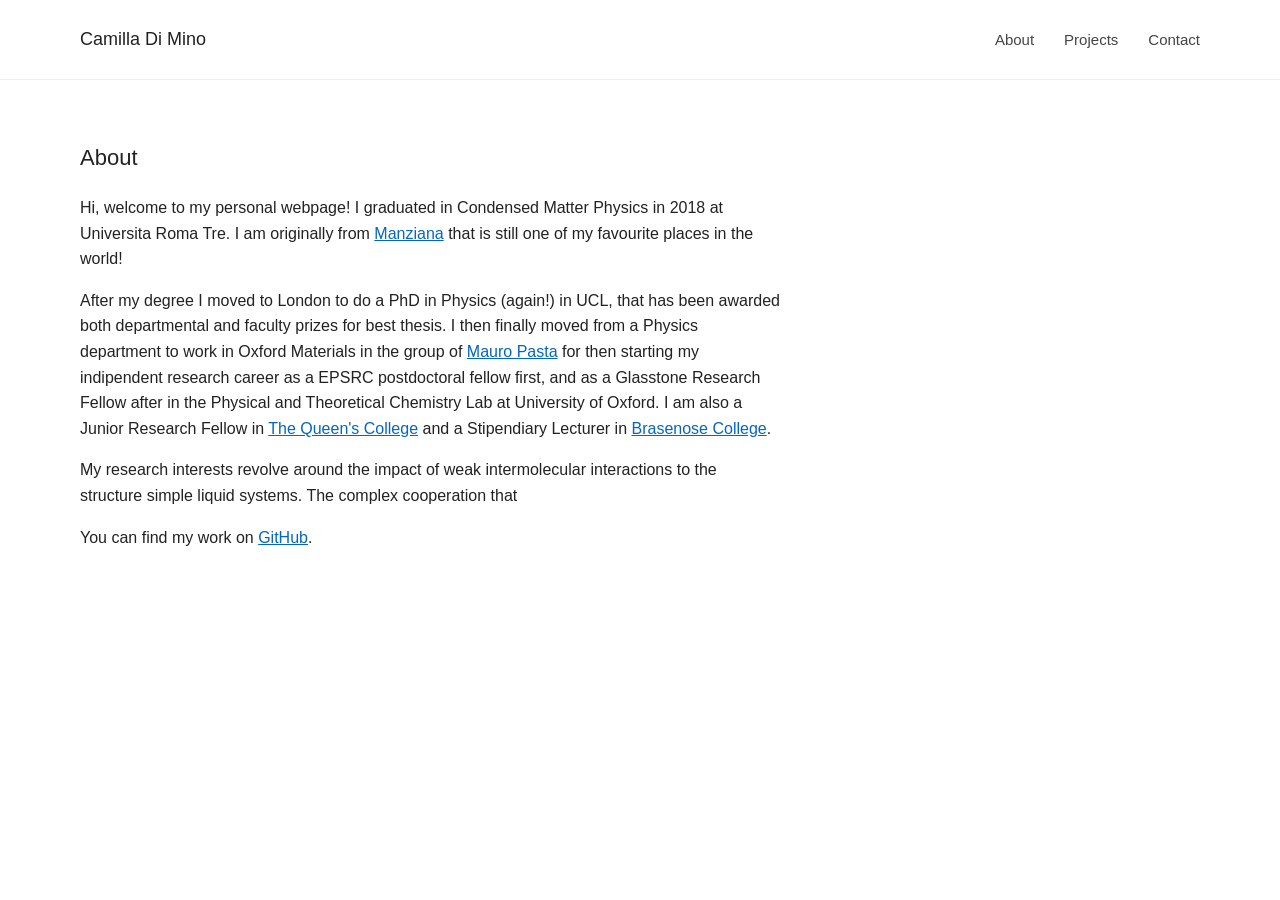
==== index.html @ c5964ceb "Update header with name 'Camilla Di Mino'" ====
<!DOCTYPE html>
<html>
<head>
  <title>Your Name</title>
  <link rel="stylesheet" href="style.css">
</head>

<body>

<nav>
  <h1>Camilla Di Mino</h1>
  <ul>
    <li><a href="index.html">About</a></li>
    <li><a href="projects.html">Projects</a></li>
    <li><a href="contact.html">Contact</a></li>
  </ul>
</nav>

<section>
  <h2>About</h2>

  <p>
   Hi, welcome to my personal webpage! 
    I graduated in Condensed Matter Physics in 2018 at Universita Roma Tre. I am originally from <a href="https://it.wikipedia.org/wiki/Manziana">Manziana</a> that is still one of my favourite
    places in the world! 
  </p>

  <p>
    
    After my degree I moved to London to do a PhD in Physics (again!) in UCL, that has been awarded both departmental and faculty prizes for best thesis.
    I then finally moved from a Physics department to work in Oxford Materials in the group of <a href="https://www.pastagroup.org">Mauro Pasta</a> for then 
    starting my indipendent research career as a EPSRC postdoctoral fellow first, and as a Glasstone Research Fellow after in the Physical and Theoretical Chemistry Lab at University of Oxford.
    I am also a Junior Research Fellow in <a href="https://www.queens.ox.ac.uk/people/dr-camilla-di-mino/">The Queen's College</a> and a Stipendiary Lecturer in <a href="https://www.bnc.ox.ac.uk/person/dr-camilla-di-mino/?tab=person-contact">Brasenose College</a>.
  </p>

  <p>
   My research interests revolve around the impact of weak intermolecular interactions to the structure simple liquid systems. The complex cooperation that
  </p>

  <p>
    You can find my work on 
    <a href="https://github.com/yourusername">GitHub</a>.
  </p>
</section>

</body>
</html>
---- style.css ----
/* =========================
   Base styling (minimal academic style)
========================= */

body {
  font-family: -apple-system, BlinkMacSystemFont, "Segoe UI", Arial, sans-serif;
  margin: 0;
  background: #ffffff;
  color: #222;
  line-height: 1.6;
}

/* =========================
   Navigation bar
========================= */

nav {
  display: flex;
  justify-content: space-between;
  align-items: center;
  padding: 25px 80px;
  border-bottom: 1px solid #eee;
  background: white;
}

nav h1 {
  font-size: 18px;
  font-weight: 500;
  margin: 0;
}

nav ul {
  list-style: none;
  display: flex;
  gap: 30px;
  margin: 0;
  padding: 0;
}

nav a {
  text-decoration: none;
  color: #444;
  font-size: 15px;
}

nav a:hover {
  color: #000;
}

/* =========================
   Page layout
========================= */

section {
  max-width: 700px;
  margin-left: 80px;
  margin-top: 60px;
}

h2 {
  font-size: 22px;
  font-weight: 500;
  margin-bottom: 20px;
}

/* Links (global) */
a {
  color: #0066cc;
}

a:hover {
  text-decoration: underline;
}

.grid {
  display: grid;
  grid-template-columns: repeat(3, 0.1fr);
  gap: 100px;
}
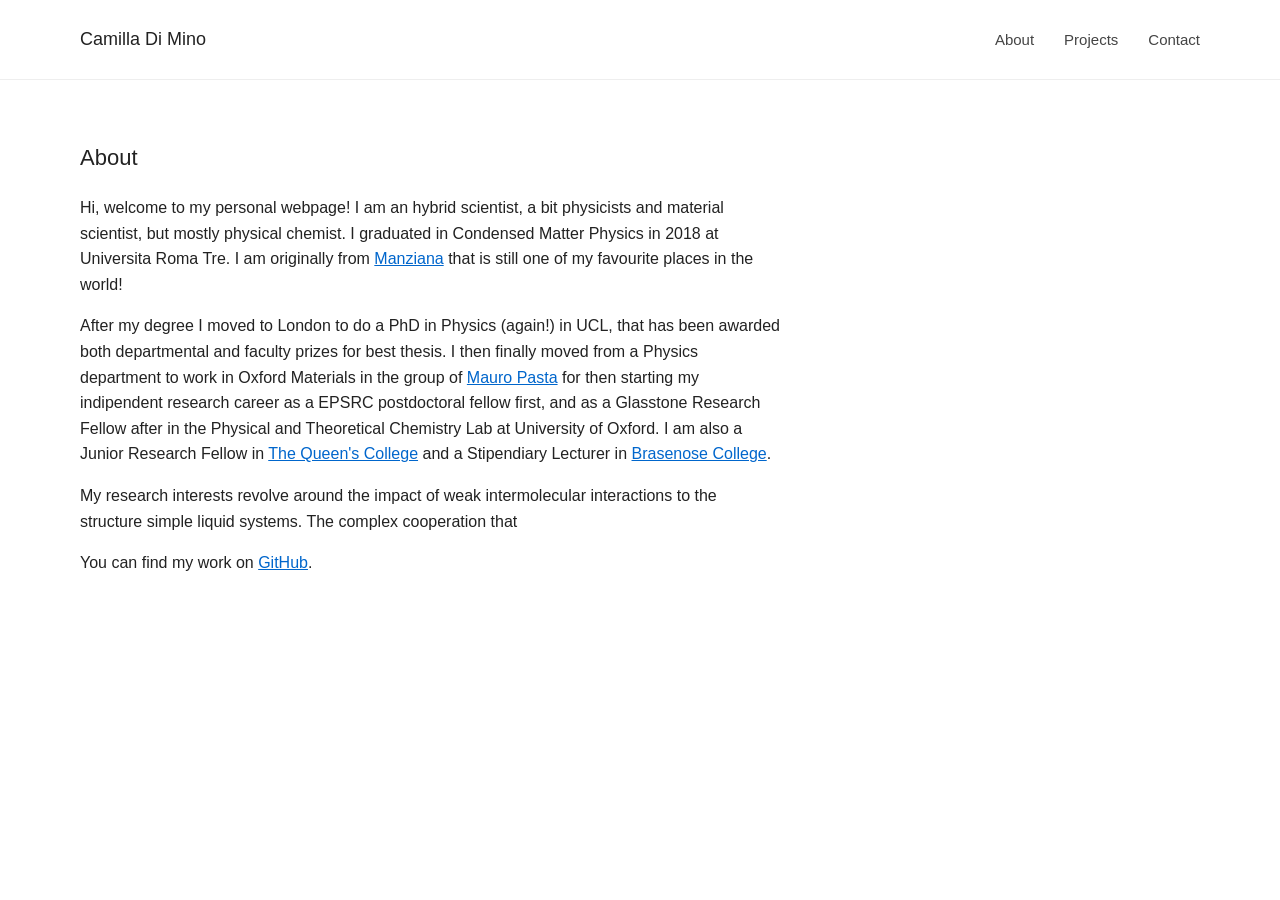
==== commit 4c806437: "Update personal introduction in index.html" ====
--- a/index.html
+++ b/index.html
@@ -21,7 +21,7 @@
 
   <p>
    Hi, welcome to my personal webpage! 
-    I graduated in Condensed Matter Physics in 2018 at Universita Roma Tre. I am originally from <a href="https://it.wikipedia.org/wiki/Manziana">Manziana</a> that is still one of my favourite
+   I am an hybrid scientist, a bit physicists and material scientist, but mostly physical chemist. I graduated in Condensed Matter Physics in 2018 at Universita Roma Tre. I am originally from <a href="https://it.wikipedia.org/wiki/Manziana">Manziana</a> that is still one of my favourite
     places in the world! 
   </p>
 
--- a/style.css
+++ b/style.css
@@ -72,8 +72,24 @@
   text-decoration: underline;
 }
 
-.grid {
+
+    .grid-container {
+      display: grid;
+      grid-template-rows: 100px 200px;
+      grid-template-columns: 400px 800px;
+    }
+
+    .grid-item {
+      font-size: 3rem;
+      background-color: darkviolet;
+      border: 5px solid goldenrod;
+      color: white;
+    }
+
+
+
+/*.grid {
   display: grid;
   grid-template-columns: repeat(3, 0.1fr);
   gap: 100px;
-}
+} */
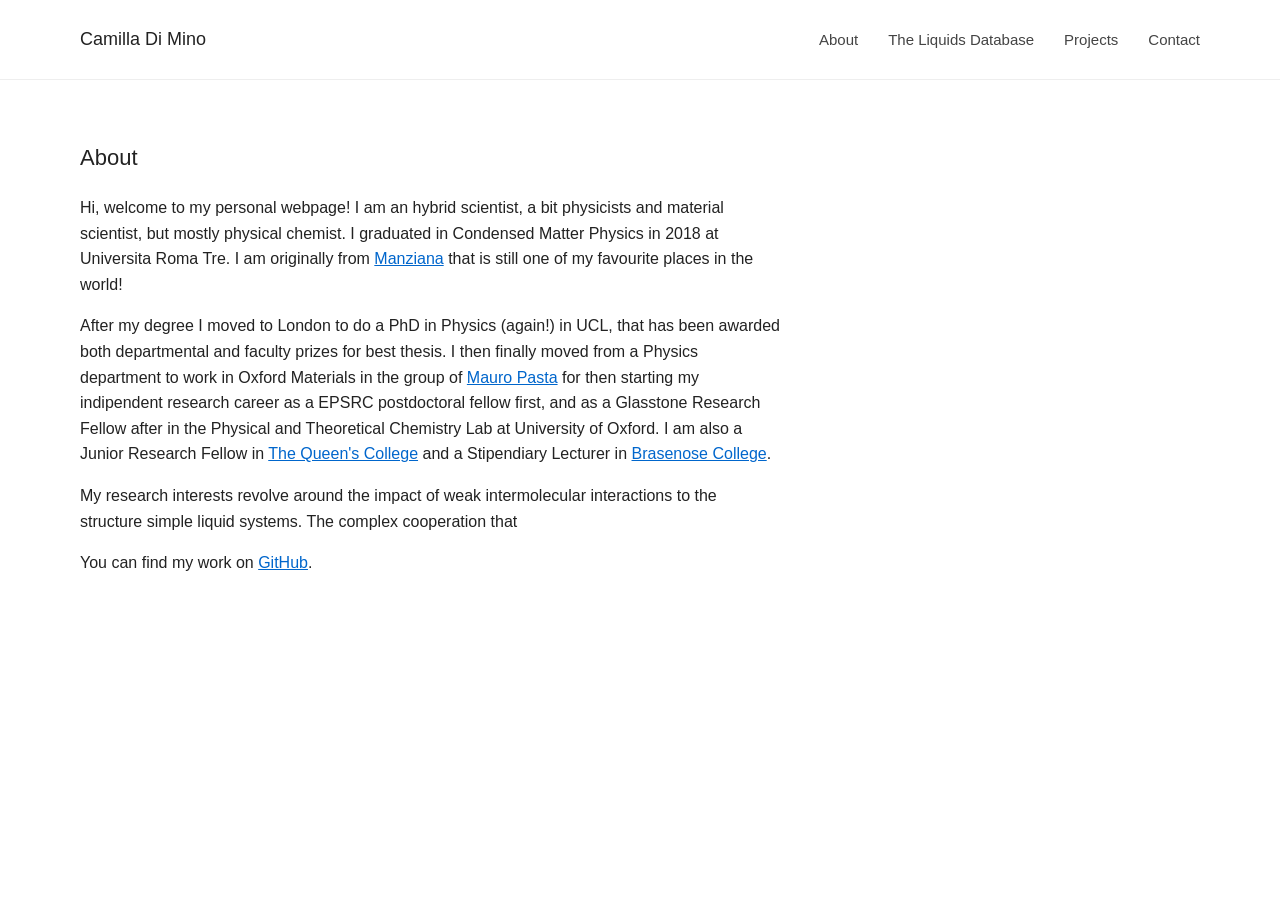
==== commit dbf7c58c: "Update index.html" ====
--- a/index.html
+++ b/index.html
@@ -11,6 +11,7 @@
   <h1>Camilla Di Mino</h1>
   <ul>
     <li><a href="index.html">About</a></li>
+    <li><a href="theliquidsdatabase.html">The Liquids Database</a></li>
     <li><a href="projects.html">Projects</a></li>
     <li><a href="contact.html">Contact</a></li>
   </ul>
--- a/style.css
+++ b/style.css
@@ -70,22 +70,33 @@
 
 a:hover {
   text-decoration: underline;
+   }
+
+
+ .grid {
+  display: grid;
+  grid-template-columns: repeat(3, 350px);
+  grid-auto-rows: 400px;
+  gap: 15px;
+
+  width: max-content;
 }
 
+.card {
+  border: 2px solid #ccc;
+  overflow: hidden;
+}
 
-    .grid-container {
-      display: grid;
-      grid-template-rows: 100px 200px;
-      grid-template-columns: 400px 800px;
-    }
+.card img {
+  align: "center"
+  width: auto;
+  height: 35%;
+  object-fit: cover;
+}
 
-    .grid-item {
-      font-size: 3rem;
-      background-color: darkviolet;
-      border: 5px solid goldenrod;
-      color: white;
-    }
-
+.card-content {
+  padding: 10px;
+}
 
 
 /*.grid {
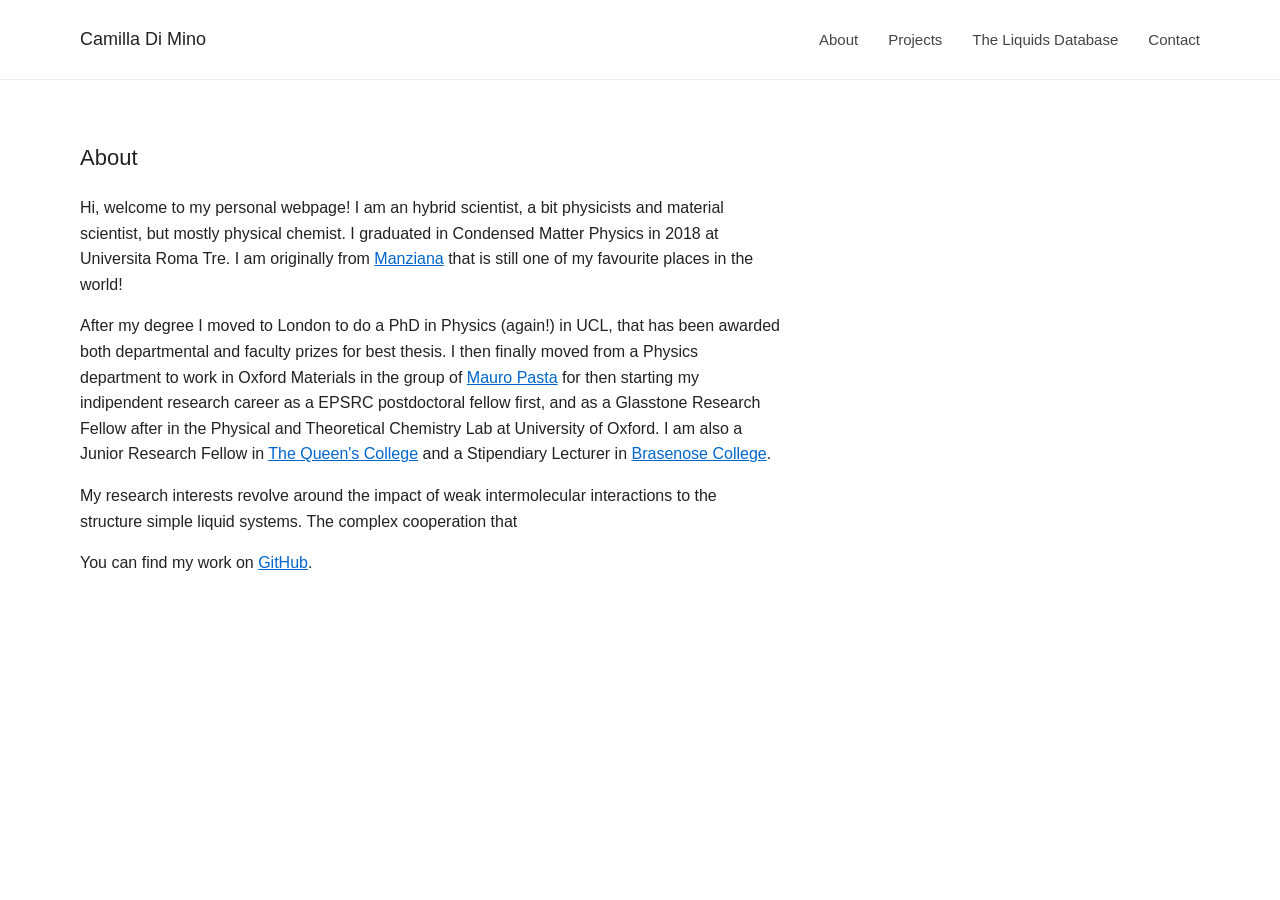
==== commit 50a7a8eb: "Update index.html" ====
--- a/index.html
+++ b/index.html
@@ -11,8 +11,8 @@
   <h1>Camilla Di Mino</h1>
   <ul>
     <li><a href="index.html">About</a></li>
+    <li><a href="projects.html">Projects</a></li>
     <li><a href="theliquidsdatabase.html">The Liquids Database</a></li>
-    <li><a href="projects.html">Projects</a></li>
     <li><a href="contact.html">Contact</a></li>
   </ul>
 </nav>
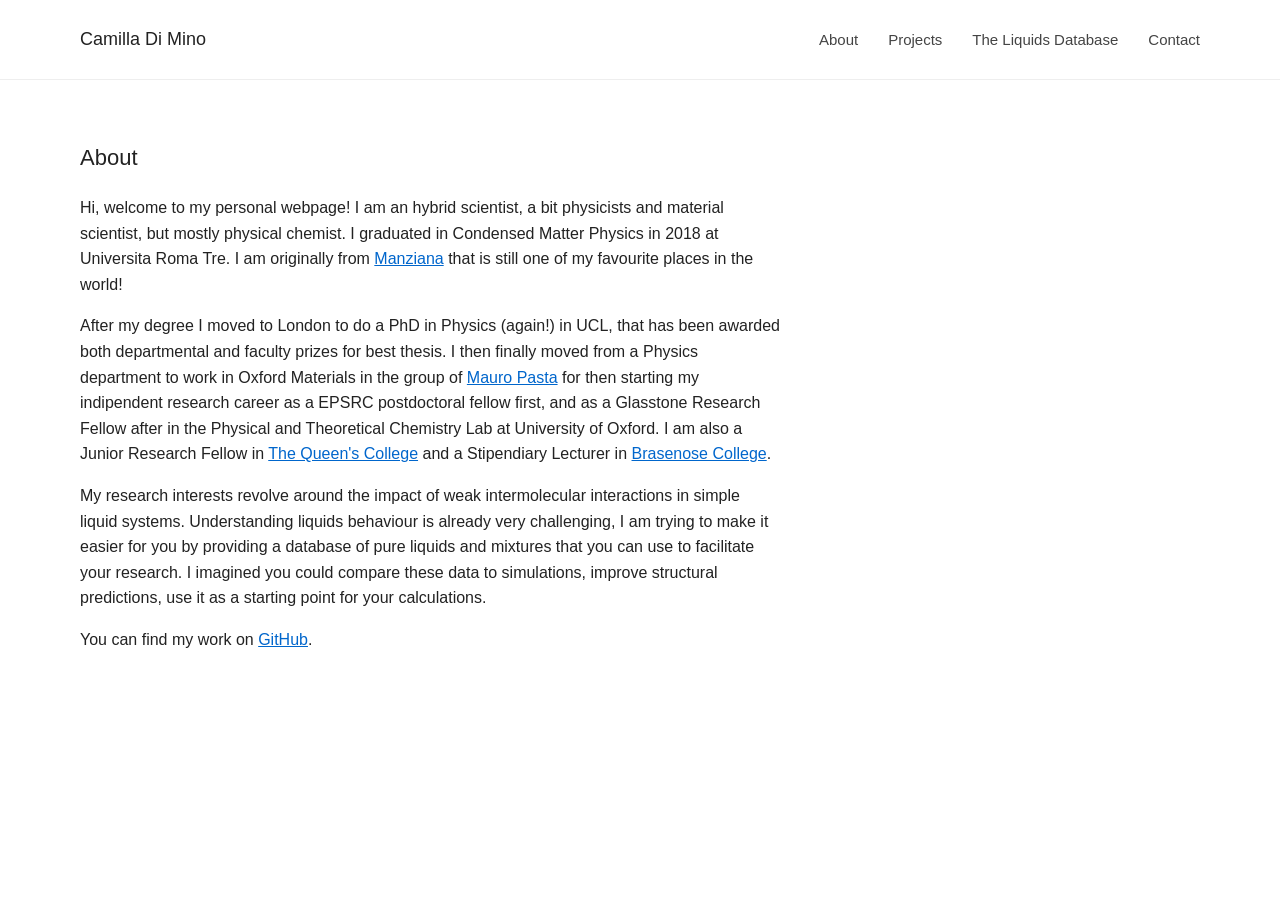
==== commit 1301123f: "Update index.html" ====
--- a/index.html
+++ b/index.html
@@ -35,8 +35,7 @@
   </p>
 
   <p>
-   My research interests revolve around the impact of weak intermolecular interactions to the structure simple liquid systems. The complex cooperation that
-  </p>
+   My research interests revolve around the impact of weak intermolecular interactions in simple liquid systems. Understanding liquids behaviour is already very challenging, I am trying to make it easier for you by providing a database of pure liquids and mixtures that you can use to facilitate your research. I imagined you could compare these data to simulations, improve structural predictions, use it as a starting point for your calculations. 
 
   <p>
     You can find my work on 
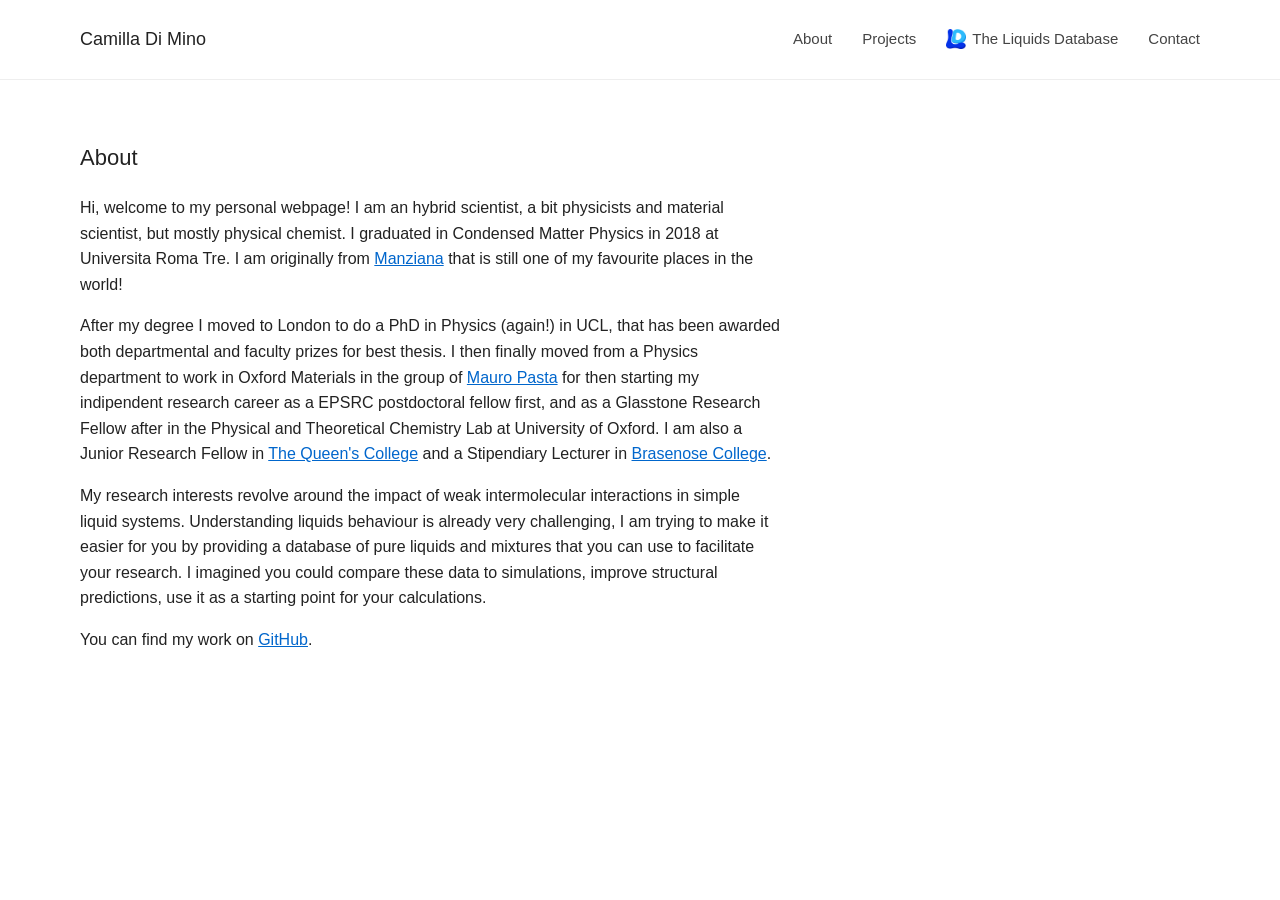
==== commit 562a2f24: "Update link for The Liquids Database with logo" ====
--- a/index.html
+++ b/index.html
@@ -12,7 +12,10 @@
   <ul>
     <li><a href="index.html">About</a></li>
     <li><a href="projects.html">Projects</a></li>
-    <li><a href="theliquidsdatabase.html">The Liquids Database</a></li>
+    <li><a href="theliquidsdatabase.html">
+    <img src="LD_logo.png" alt="Liquids Database logo" class="nav-logo">
+    The Liquids Database
+  </a>
     <li><a href="contact.html">Contact</a></li>
   </ul>
 </nav>
--- a/style.css
+++ b/style.css
@@ -88,7 +88,7 @@
 }
 
 .card img {
-  align: "center"
+  object-position: center;
   width: auto;
   height: 35%;
   object-fit: cover;
@@ -98,6 +98,53 @@
   padding: 10px;
 }
 
+/* Only affects The Liquids Database page */
+.liquids-page .grid {
+  display: grid;
+  grid-template-columns: repeat(5, 1fr);
+  gap: 16px;
+}
+
+.liquids-page .card {
+  border-radius: 0;           /* squared corners */
+  padding: 10px;
+  max-width: 220px;           /* smaller cards */
+  margin: 0 auto;
+}
+
+.liquids-page .card img {
+  display: block;
+  width: 100%;
+  height: 140px;              /* keeps cards compact */
+  object-fit: cover;
+  object-position: center;    /* centers the image inside the box */
+  margin: 0 auto 10px;
+}
+
+.liquids-page .card-content {
+  text-align: center;         /* optional, looks neat with centered images */
+}
+
+.liquids-page .links {
+  text-align: center;
+}
+.liquids-page .card img {
+  display: block;
+  margin: 0 auto;
+  object-fit: cover;
+  object-position: center;
+}
+
+nav ul li a {
+    display: flex;
+    align-items: center;
+    gap: 6px;
+}
+
+.nav-logo {
+    width: 20px;
+    height: 20px;
+}
 
 /*.grid {
   display: grid;
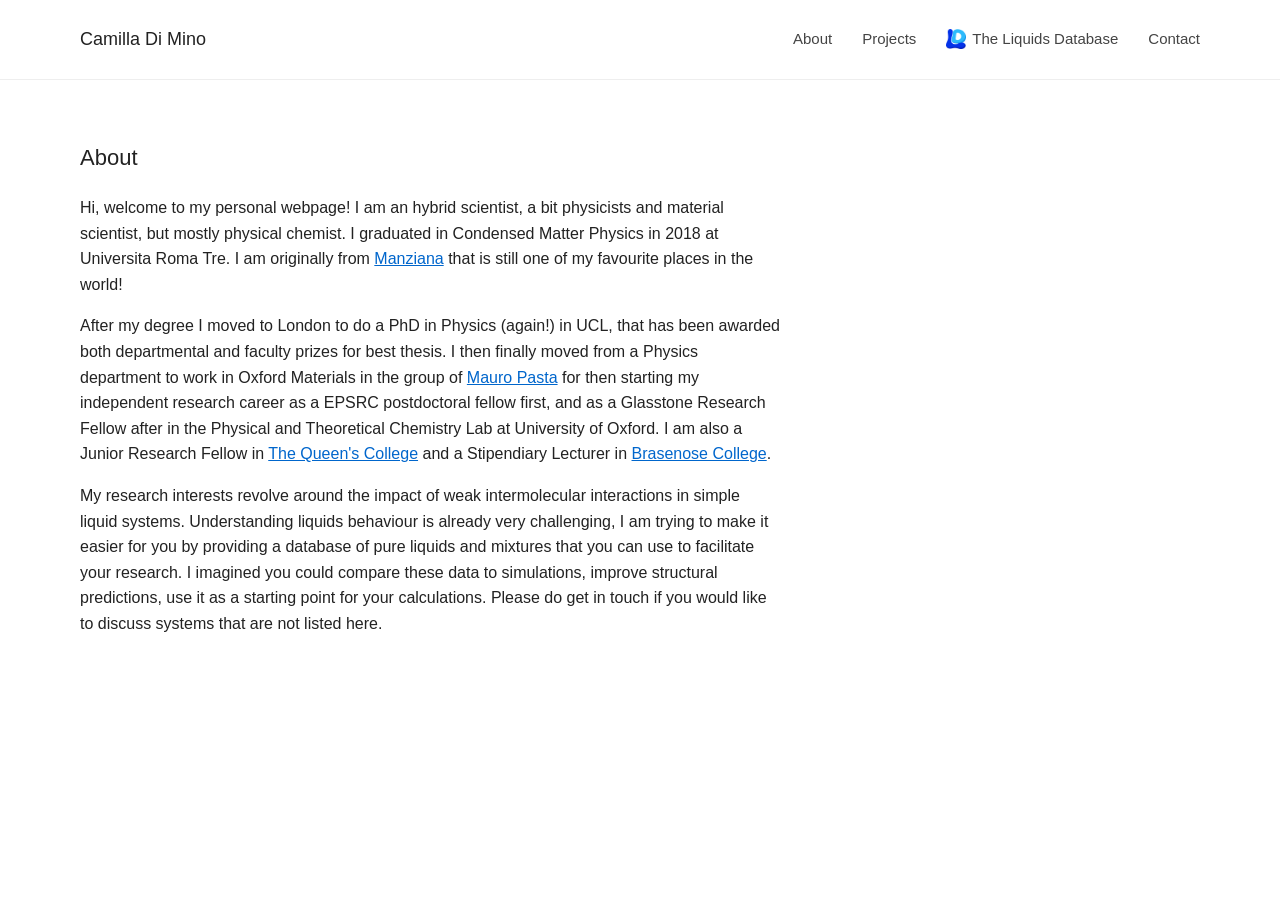
==== commit 524f284b: "Update research description and contact invitation Removed a paragraph about finding work on GitHub " ====
--- a/index.html
+++ b/index.html
@@ -12,7 +12,7 @@
   <ul>
     <li><a href="index.html">About</a></li>
     <li><a href="projects.html">Projects</a></li>
-    <li><a href="theliquidsdatabase.html">
+    <li><a href="theliquidsdatabase2.html">
     <img src="LD_logo.png" alt="Liquids Database logo" class="nav-logo">
     The Liquids Database
   </a>
@@ -33,16 +33,13 @@
     
     After my degree I moved to London to do a PhD in Physics (again!) in UCL, that has been awarded both departmental and faculty prizes for best thesis.
     I then finally moved from a Physics department to work in Oxford Materials in the group of <a href="https://www.pastagroup.org">Mauro Pasta</a> for then 
-    starting my indipendent research career as a EPSRC postdoctoral fellow first, and as a Glasstone Research Fellow after in the Physical and Theoretical Chemistry Lab at University of Oxford.
+    starting my independent research career as a EPSRC postdoctoral fellow first, and as a Glasstone Research Fellow after in the Physical and Theoretical Chemistry Lab at University of Oxford.
     I am also a Junior Research Fellow in <a href="https://www.queens.ox.ac.uk/people/dr-camilla-di-mino/">The Queen's College</a> and a Stipendiary Lecturer in <a href="https://www.bnc.ox.ac.uk/person/dr-camilla-di-mino/?tab=person-contact">Brasenose College</a>.
   </p>
 
   <p>
    My research interests revolve around the impact of weak intermolecular interactions in simple liquid systems. Understanding liquids behaviour is already very challenging, I am trying to make it easier for you by providing a database of pure liquids and mixtures that you can use to facilitate your research. I imagined you could compare these data to simulations, improve structural predictions, use it as a starting point for your calculations. 
-
-  <p>
-    You can find my work on 
-    <a href="https://github.com/yourusername">GitHub</a>.
+   Please do get in touch if you would like to discuss systems that are not listed here.  
   </p>
 </section>
 
--- a/style.css
+++ b/style.css
@@ -116,7 +116,7 @@
   display: block;
   width: 100%;
   height: 140px;              /* keeps cards compact */
-  object-fit: cover;
+  object-fit: contain;
   object-position: center;    /* centers the image inside the box */
   margin: 0 auto 10px;
 }
@@ -131,7 +131,7 @@
 .liquids-page .card img {
   display: block;
   margin: 0 auto;
-  object-fit: cover;
+  object-fit: contain;
   object-position: center;
 }
 
@@ -145,6 +145,109 @@
     width: 20px;
     height: 20px;
 }
+/* Landing page cards */
+
+.database-sections {
+    display: grid;
+    grid-template-columns: repeat(2, minmax(350px, 350px));
+    justify-content: center;
+    align-items: center;
+    gap: 50px;
+    margin: 60px auto;
+    max-width: 1000px;
+}
+
+.database-card {
+    width: 100%;
+    min-height: 320px;
+
+    padding: 50px 40px;
+
+    border-radius: 22px;
+    text-align: center;
+
+    display: flex;
+    flex-direction: column;
+    justify-content: space-between;
+
+    box-shadow: 0 10px 25px rgba(0,0,0,0.08);
+    transition: transform 0.2s ease;
+}
+
+/* Pure liquids */
+
+.go-button {
+    display: inline-flex;
+    align-items: center;
+    justify-content: center;
+    gap: 12px;
+
+    min-width: 260px;
+    padding: 16px 28px;
+
+    border-radius: 10px;
+    color: white;
+    text-decoration: none;
+    font-weight: 600;
+    font-size: 1.05rem;
+
+    transition: transform 0.2s ease,
+                box-shadow 0.2s ease;
+}
+
+.go-button:hover {
+    transform: translateY(-2px);
+}
+
+.pure-button {
+    background: linear-gradient(135deg, #2d7cff, #1e63d5);
+    box-shadow: 0 4px 12px rgba(30,99,213,0.25);
+}
+
+.mixture-button {
+    background: linear-gradient(135deg, #2db44a, #1f8f42);
+    box-shadow: 0 4px 12px rgba(31,143,66,0.25);
+}
+/* Icons */
+
+.icon {
+    font-size: 3.5rem;
+    margin-bottom: 20px;
+}
+.page-title {
+    display: flex;
+    align-items: center;
+    gap: 15px;
+}
+
+.back-button {
+    display: flex;
+    align-items: center;
+    justify-content: center;
+
+    width: 40px;
+    height: 40px;
+
+    border-radius: 50%;
+    text-decoration: none;
+
+    background: #f0f4ff;
+    color: #1e63d5;
+
+    font-size: 1.4rem;
+    font-weight: bold;
+
+    border: 1px solid #b9d5ff;
+
+    transition: all 0.2s ease;
+}
+
+.back-button:hover {
+    background: #1e63d5;
+    color: white;
+}
+
+
 
 /*.grid {
   display: grid;
